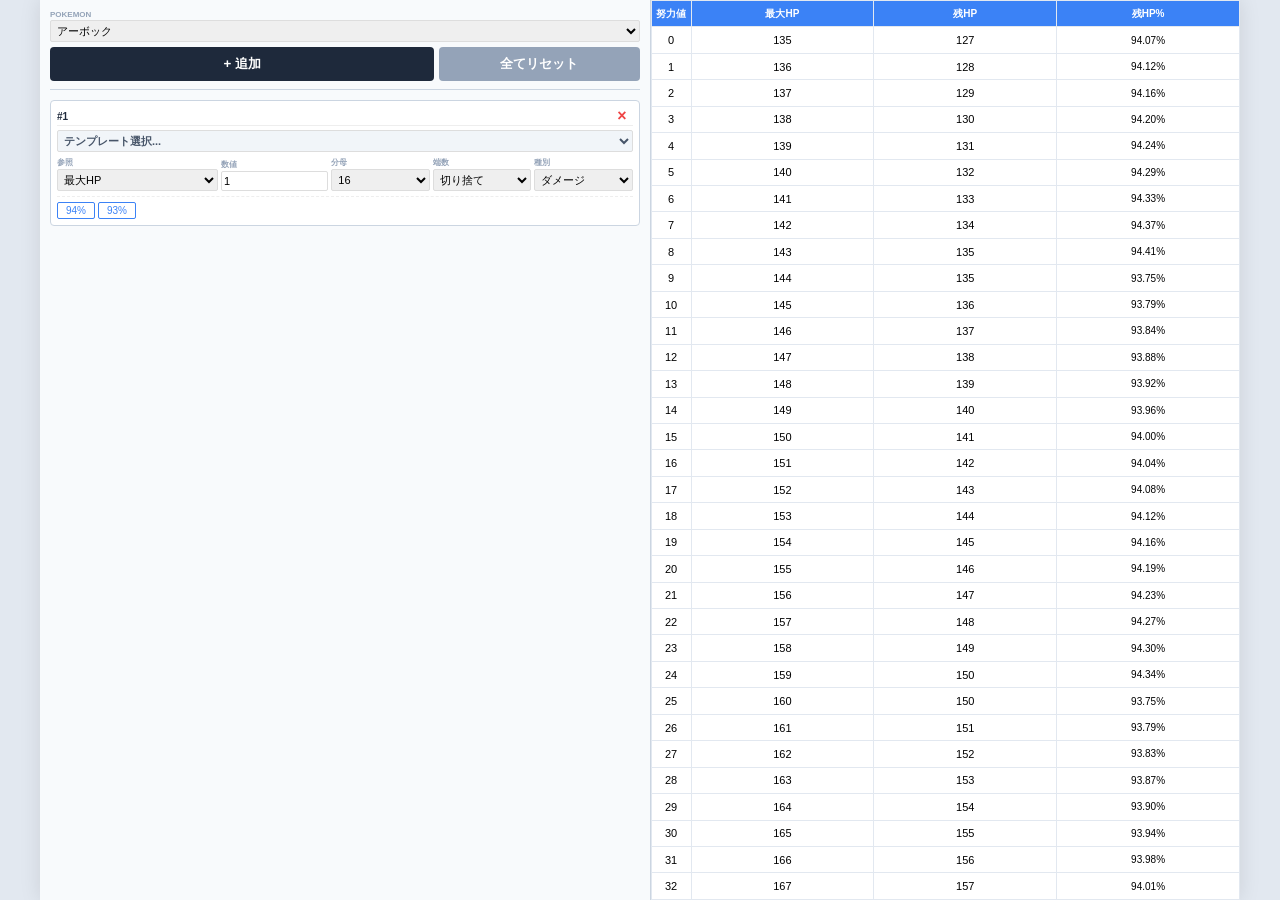
==== hp_calc/index.html @ 82031684 "hp calc 置いてみた" ====
<!DOCTYPE html>
<html lang="ja">
<head>
    <meta charset="UTF-8">
    <meta name="viewport" content="width=device-width, initial-scale=1.0">
    <title>与えた定数ダメージと残りHPの%からステータスを特定するツール</title>
    <style>
        :root { --primary: #3b82f6; --border: #cbd5e1; --danger: #ef4444; }
        html, body { margin: 0; padding: 0; height: auto; width: auto; font-family: sans-serif; font-size: 11px; background-color: #e2e8f0; }
        
        .wrapper {
            max-width: 1200px;
            margin: 0 auto;
            height: 100vh;
            background-color: #fff;
            display: flex;
            box-shadow: 0 0 20px rgba(0,0,0,0.1);
        }

        .input-panel { flex: 1; padding: 10px; border-right: 1px solid var(--border); display: flex; flex-direction: column; background-color: #f8fafc; overflow-y: auto; box-sizing: border-box; }
        .result-panel { flex: 1; height: 100%; background: #fff; position: relative; }

        .header-controls { position: sticky; top: 0; background: #f8fafc; z-index: 10; padding-bottom: 8px; border-bottom: 1px solid var(--border); margin-bottom: 10px; }
        
        .btn-group { display: flex; gap: 5px; margin-top: 5px; }
        .btn-add { flex: 2; background: #1e293b; color: white; border: none; padding: 8px; border-radius: 4px; cursor: pointer; font-weight: bold; }
        .btn-clear { flex: 1; background: #94a3b8; color: white; border: none; padding: 8px; border-radius: 4px; cursor: pointer; font-weight: bold; }
        
        .set-container { border: 1px solid var(--border); border-radius: 4px; padding: 6px; margin-bottom: 8px; background: #fff; }
        .set-header { display: flex; justify-content: space-between; align-items: center; margin-bottom: 4px; border-bottom: 1px solid #eee; }
        .set-header span { font-weight: bold; color: #1e293b; font-size: 10px; }
        
        .config-row { display: grid; grid-template-columns: 1.8fr 1.2fr 1.1fr 1.1fr 1.1fr; gap: 3px; align-items: flex-end; margin-bottom: 5px; }
        .form-group { display: flex; flex-direction: column; min-width: 0; }
        .form-label { font-size: 8px; font-weight: bold; color: #94a3b8; margin-bottom: 1px; white-space: nowrap; }
        
        .select-input, .text-input { padding: 3px 2px; border: 1px solid #ddd; border-radius: 2px; font-size: 11px; width: 100%; box-sizing: border-box; }
        .template-select { width: 100%; margin-bottom: 5px; background-color: #f1f5f9; font-weight: bold; color: #475569; }

        .percent-container { display: flex; flex-wrap: wrap; gap: 3px; margin-top: 5px; border-top: 1px dashed #eee; padding-top: 5px; }
        .pct-btn { border: 1px solid var(--primary); background: #fff; color: var(--primary); padding: 2px 5px; border-radius: 2px; cursor: pointer; font-size: 10px; min-width: 38px; }
        .pct-btn.active { background: var(--primary); color: #fff; }

        .calc-table { width: 100%; height: 100%; border-collapse: collapse; table-layout: fixed; }
        .calc-table th, .calc-table td { border: 1px solid #e2e8f0; padding: 0 2px; text-align: center; }
        .calc-table th { background-color: var(--primary); color: white; font-size: 10px; height: 25px; position: sticky; top: 0; z-index: 5; }
        .calc-table tr { height: calc((100vh - 28px) / 33); }
        .calc-table tr.invalid { background-color: #f1f5f9; color: #cbd5e1; }

        .btn-del { color: var(--danger); cursor: pointer; border: none; background: none; font-size: 16px; font-weight: bold; line-height: 1; }
    </style>
</head>
<body>

    <div class="wrapper">
        <div class="input-panel">
            <div class="header-controls">
                <div class="form-group">
                    <label class="form-label">POKEMON</label>
                    <select id="pokemonSelect" class="select-input" onchange="calcAll(); renderSets();"></select>
                </div>
                <div class="btn-group">
                    <button class="btn-add" onclick="addSet()">+ 追加</button>
                    <button class="btn-clear" onclick="clearAllSets()">全てリセット</button>
                </div>
            </div>
            <div id="setsList"></div>
        </div>

        <div class="result-panel">
            <table class="calc-table">
                <thead>
                    <tr>
                        <th style="width: 35px;">努力値</th>
                        <th>最大HP</th>
                        <th>残HP</th>
                        <th>残HP%</th>
                    </tr>
                </thead>
                <tbody id="resultBody"></tbody>
            </table>
        </div>
    </div>

    <script>
        const pokeData = [
{ name: "アーボック", hp: "60", sr: "8" },
{ name: "アーマーガア", hp: "98", sr: "8" },
{ name: "アシレーヌ", hp: "80", sr: "8" },
{ name: "アップリュー", hp: "70", sr: "8" },
{ name: "アブソル", hp: "65", sr: "8" },
{ name: "アマージョ", hp: "72", sr: "8" },
{ name: "アマルルガ", hp: "123", sr: "4" },
{ name: "アヤシシ", hp: "103", sr: "8" },
{ name: "アリアドス", hp: "70", sr: "4" },
{ name: "イダイトウ", hp: "120", sr: "8" },
{ name: "イッカネズミ", hp: "74", sr: "8" },
{ name: "イルカマン", hp: "100", sr: "8" },
{ name: "ウインディ", hp: "90", sr: "4" },
{ name: "ウインディ(ヒスイ)", hp: "95", sr: "4" },
{ name: "ウェーニバル", hp: "85", sr: "16" },
{ name: "ウツボット", hp: "80", sr: "8" },
{ name: "ウルガモス", hp: "85", sr: "2" },
{ name: "エアームド", hp: "65", sr: "8" },
{ name: "エーフィ", hp: "65", sr: "8" },
{ name: "エモンガ", hp: "55", sr: "4" },
{ name: "エルフーン", hp: "60", sr: "8" },
{ name: "エルレイド", hp: "68", sr: "16" },
{ name: "エレザード", hp: "62", sr: "8" },
{ name: "エンニュート", hp: "68", sr: "4" },
{ name: "エンブオー", hp: "110", sr: "8" },
{ name: "エンペルト", hp: "84", sr: "16" },
{ name: "オーダイル", hp: "85", sr: "8" },
{ name: "オオニューラ", hp: "80", sr: "16" },
{ name: "オーロット", hp: "85", sr: "8" },
{ name: "オニゴーリ", hp: "80", sr: "4" },
{ name: "オニシズクモ", hp: "68", sr: "4" },
{ name: "オンバーン", hp: "85", sr: "4" },
{ name: "カイリキー", hp: "90", sr: "16" },
{ name: "カイリュー", hp: "91", sr: "4" },
{ name: "カイロス", hp: "65", sr: "4" },
{ name: "ガオガエン", hp: "95", sr: "4" },
{ name: "ガチゴラス", hp: "82", sr: "8" },
{ name: "カバルドン", hp: "108", sr: "16" },
{ name: "カビゴン", hp: "160", sr: "8" },
{ name: "ガブリアス", hp: "108", sr: "16" },
{ name: "カミツオロチ", hp: "106", sr: "8" },
{ name: "カメックス", hp: "79", sr: "8" },
{ name: "ガルーラ", hp: "105", sr: "8" },
{ name: "ギャラドス", hp: "95", sr: "4" },
{ name: "キュウコン", hp: "73", sr: "4" },
{ name: "キュウコン(アローラ)", hp: "73", sr: "4" },
{ name: "キョジオーン", hp: "100", sr: "8" },
{ name: "キラフロル", hp: "83", sr: "8" },
{ name: "ギルガルド", hp: "60", sr: "16" },
{ name: "クエスパトラ", hp: "95", sr: "8" },
{ name: "グライオン", hp: "75", sr: "8" },
{ name: "グレイシア", hp: "65", sr: "4" },
{ name: "クレッフィ", hp: "57", sr: "16" },
{ name: "クレベース", hp: "95", sr: "4" },
{ name: "クレベース(ヒスイ)", hp: "95", sr: "4" },
{ name: "グレンアルマ", hp: "85", sr: "4" },
{ name: "ケケンカニ", hp: "97", sr: "8" },
{ name: "ゲッコウガ", hp: "72", sr: "8" },
{ name: "ゲンガー", hp: "60", sr: "8" },
{ name: "ケンタロス", hp: "75", sr: "8" },
{ name: "ケンタロス(パルデア炎)", hp: "75", sr: "8" },
{ name: "ケンタロス(パルデア水)", hp: "75", sr: "16" },
{ name: "ケンタロス(パルデア単)", hp: "75", sr: "16" },
{ name: "ゴウカザル", hp: "76", sr: "8" },
{ name: "コータス", hp: "70", sr: "4" },
{ name: "ゴルーグ", hp: "89", sr: "16" },
{ name: "ゴロンダ", hp: "95", sr: "16" },
{ name: "サーナイト", hp: "68", sr: "8" },
{ name: "サザンドラ", hp: "92", sr: "8" },
{ name: "サダイジャ", hp: "72", sr: "16" },
{ name: "サメハダー", hp: "70", sr: "8" },
{ name: "サンダース", hp: "65", sr: "8" },
{ name: "ジジーロン", hp: "78", sr: "8" },
{ name: "ジャラランガ", hp: "75", sr: "16" },
{ name: "ジャローダ", hp: "75", sr: "8" },
{ name: "シャワーズ", hp: "130", sr: "8" },
{ name: "シャンデラ", hp: "60", sr: "4" },
{ name: "ジュナイパー", hp: "78", sr: "8" },
{ name: "ジュナイパー(ヒスイ)", hp: "88", sr: "16" },
{ name: "ジュペッタ", hp: "64", sr: "8" },
{ name: "スコヴィラン", hp: "65", sr: "4" },
{ name: "スターミー", hp: "60", sr: "8" },
{ name: "スピアー", hp: "65", sr: "4" },
{ name: "ソウブレイズ", hp: "75", sr: "4" },
{ name: "ゾロアーク", hp: "60", sr: "8" },
{ name: "ゾロアーク(ヒスイ)", hp: "55", sr: "8" },
{ name: "ダイケンキ", hp: "95", sr: "8" },
{ name: "ダイケンキ(ヒスイ)", hp: "90", sr: "8" },
{ name: "ダストダス", hp: "80", sr: "8" },
{ name: "タブンネ", hp: "103", sr: "8" },
{ name: "タルップル", hp: "110", sr: "8" },
{ name: "チャーレム", hp: "60", sr: "16" },
{ name: "チリーン", hp: "75", sr: "8" },
{ name: "チルタリス", hp: "75", sr: "4" },
{ name: "ツンベアー", hp: "95", sr: "4" },
{ name: "デカヌチャン", hp: "85", sr: "16" },
{ name: "デスカーン", hp: "58", sr: "8" },
{ name: "デスバーン", hp: "58", sr: "16" },
{ name: "デデンネ", hp: "67", sr: "8" },
{ name: "デンリュウ", hp: "90", sr: "8" },
{ name: "ドクロッグ", hp: "83", sr: "16" },
{ name: "ドサイドン", hp: "115", sr: "16" },
{ name: "ドダイトス", hp: "95", sr: "16" },
{ name: "ドデカバシ", hp: "80", sr: "4" },
{ name: "ドドゲザン", hp: "100", sr: "16" },
{ name: "ドヒドイデ", hp: "50", sr: "8" },
{ name: "ドラパルト", hp: "88", sr: "8" },
{ name: "トリデプス", hp: "60", sr: "16" },
{ name: "トリミアン", hp: "75", sr: "8" },
{ name: "ドリュウズ", hp: "110", sr: "32" },
{ name: "ナゲツケサル", hp: "100", sr: "16" },
{ name: "ニャオニクス", hp: "74", sr: "8" },
{ name: "ニョロトノ", hp: "90", sr: "8" },
{ name: "ニンフィア", hp: "95", sr: "8" },
{ name: "ヌメルゴン", hp: "90", sr: "8" },
{ name: "ヌメルゴン(ヒスイ)", hp: "80", sr: "16" },
{ name: "バイバニラ", hp: "71", sr: "4" },
{ name: "バオッキー", hp: "75", sr: "4" },
{ name: "ハガネール", hp: "75", sr: "32" },
{ name: "バクーダ", hp: "70", sr: "8" },
{ name: "バクフーン", hp: "78", sr: "4" },
{ name: "バクフーン(ヒスイ)", hp: "73", sr: "4" },
{ name: "バサギリ", hp: "70", sr: "4" },
{ name: "ハッサム", hp: "70", sr: "8" },
{ name: "ハラバリー", hp: "109", sr: "8" },
{ name: "バリコオル", hp: "80", sr: "4" },
{ name: "バンギラス", hp: "100", sr: "8" },
{ name: "バンバドロ", hp: "100", sr: "16" },
{ name: "パンプジン(小)", hp: "55", sr: "8" },
{ name: "パンプジン(大)", hp: "75", sr: "8" },
{ name: "パンプジン(特大)", hp: "85", sr: "8" },
{ name: "パンプジン(普通)", hp: "65", sr: "8" },
{ name: "ピカチュウ", hp: "35", sr: "8" },
{ name: "ピクシー", hp: "95", sr: "8" },
{ name: "ピジョット", hp: "83", sr: "4" },
{ name: "ビビヨン", hp: "80", sr: "2" },
{ name: "ヒヤッキー", hp: "75", sr: "8" },
{ name: "ファイアロー", hp: "78", sr: "2" },
{ name: "ブースター", hp: "65", sr: "4" },
{ name: "フーディン", hp: "55", sr: "8" },
{ name: "フォレトス", hp: "75", sr: "8" },
{ name: "フシギバナ", hp: "80", sr: "8" },
{ name: "プテラ", hp: "80", sr: "4" },
{ name: "フラージェス", hp: "78", sr: "8" },
{ name: "フラエッテ(えいえん)", hp: "74", sr: "8" },
{ name: "ブラッキー", hp: "95", sr: "8" },
{ name: "ブリガロン", hp: "88", sr: "16" },
{ name: "ブリジュラス", hp: "90", sr: "16" },
{ name: "ブリムオン", hp: "57", sr: "8" },
{ name: "フレフワン", hp: "101", sr: "8" },
{ name: "ブロスター", hp: "71", sr: "8" },
{ name: "ヘラクロス", hp: "80", sr: "8" },
{ name: "ペリッパー", hp: "60", sr: "4" },
{ name: "ヘルガー", hp: "75", sr: "4" },
{ name: "ペロリーム", hp: "82", sr: "8" },
{ name: "ボスゴドラ", hp: "70", sr: "16" },
{ name: "ポットデス", hp: "60", sr: "8" },
{ name: "ホルード", hp: "85", sr: "16" },
{ name: "ポワルン", hp: "70", sr: "8" },
{ name: "マスカーニャ", hp: "76", sr: "8" },
{ name: "マッギョ", hp: "109", sr: "16" },
{ name: "マッギョ(ガラル)", hp: "109", sr: "32" },
{ name: "マニューラ", hp: "70", sr: "4" },
{ name: "マフォクシー", hp: "75", sr: "4" },
{ name: "マホイップ", hp: "65", sr: "8" },
{ name: "マリルリ", hp: "100", sr: "8" },
{ name: "マンムー", hp: "110", sr: "8" },
{ name: "ミカルゲ", hp: "50", sr: "8" },
{ name: "ミミズズ", hp: "70", sr: "16" },
{ name: "ミミッキュ", hp: "55", sr: "8" },
{ name: "ミミロップ", hp: "65", sr: "8" },
{ name: "ミルホッグ", hp: "60", sr: "8" },
{ name: "ミロカロス", hp: "95", sr: "8" },
{ name: "メガカイロス", hp: "65", sr: "2" },
{ name: "メガニウム", hp: "80", sr: "8" },
{ name: "メタモン", hp: "48", sr: "8" },
{ name: "モルペコ", hp: "58", sr: "8" },
{ name: "ヤドキング", hp: "95", sr: "8" },
{ name: "ヤドキング(ガラル)", hp: "95", sr: "8" },
{ name: "ヤドラン", hp: "95", sr: "8" },
{ name: "ヤドラン(ガラル)", hp: "95", sr: "8" },
{ name: "ヤナッキー", hp: "75", sr: "8" },
{ name: "ヤバソチャ", hp: "71", sr: "8" },
{ name: "ヤミラミ", hp: "50", sr: "8" },
{ name: "ヤレユータン", hp: "90", sr: "8" },
{ name: "ユキノオー", hp: "90", sr: "4" },
{ name: "ユキメノコ", hp: "70", sr: "4" },
{ name: "ライチュウ", hp: "60", sr: "8" },
{ name: "ライチュウ(アローラ)", hp: "60", sr: "8" },
{ name: "ライボルト", hp: "70", sr: "8" },
{ name: "ラウドボーン", hp: "104", sr: "4" },
{ name: "ラムパルド", hp: "97", sr: "8" },
{ name: "ランクルス", hp: "110", sr: "8" },
{ name: "リーフィア", hp: "65", sr: "8" },
{ name: "リキキリン", hp: "120", sr: "8" },
{ name: "リザードン", hp: "78", sr: "2" },
{ name: "ルカリオ", hp: "70", sr: "32" },
{ name: "ルガルガン(たそがれ)", hp: "75", sr: "8" },
{ name: "ルガルガン(まひる)", hp: "75", sr: "8" },
{ name: "ルガルガン(まよなか)", hp: "85", sr: "8" },
{ name: "ルチャブル", hp: "78", sr: "8" },
{ name: "レパルダス", hp: "64", sr: "8" },
{ name: "レントラー", hp: "80", sr: "8" },
{ name: "ローブシン", hp: "105", sr: "16" },
{ name: "ロズレイド", hp: "60", sr: "8" },
{ name: "ロトム", hp: "50", sr: "8" },
{ name: "ロトム(ウォッシュ)", hp: "50", sr: "8" },
{ name: "ロトム(カット)", hp: "50", sr: "8" },
{ name: "ロトム(スピン)", hp: "50", sr: "4" },
{ name: "ロトム(ヒート)", hp: "50", sr: "4" },
{ name: "ロトム(フロスト)", hp: "50", sr: "4" },
{ name: "ワルビアル", hp: "95", sr: "16" },
        ];

        const templates = {
            0: "テンプレート選択...",
1: { name: "アイスボディ", ref: 'max', n1: 1, n2: 16, round: 'floor', mode: 'heal' },
2: { name: "アクアリング", ref: 'max', n1: 1, n2: 16, round: 'floor', mode: 'heal' },
3: { name: "あさのひざし(あめ、ゆき、すなあらし)", ref: 'max', n1: 1, n2: 4, round: 'poke', mode: 'heal' },
4: { name: "あさのひざし(にほんばれ)", ref: 'max', n1: 2732, n2: 4096, round: 'poke', mode: 'heal' },
5: { name: "あさのひざし(通常)", ref: 'max', n1: 1, n2: 2, round: 'poke', mode: 'heal' },
6: { name: "あめうけざら", ref: 'max', n1: 1, n2: 16, round: 'floor', mode: 'heal' },
7: { name: "いかりのまえば", ref: 'current', n1: 1, n2: 2, round: 'floor', mode: 'damage' },
8: { name: "いたみわけ", ref: 'itami', n1: 1 },
9: { name: "いのちのしずく", ref: 'max', n1: 1, n2: 4, round: 'round', mode: 'heal' },
10: { name: "いのちのたま", ref: 'max', n1: 1, n2: 10, round: 'round', mode: 'damage' },
11: { name: "いやしのはどう", ref: 'max', n1: 1, n2: 2, round: 'ceil', mode: 'heal' },
12: { name: "いやしのはどう(メガランチャー)", ref: 'max', n1: 3, n2: 4, round: 'poke', mode: 'heal' },
13: { name: "ウェーブタックル", ref: 'damage', n1: 33, n2: 100, round: 'round', mode: 'damage' },
14: { name: "ウッドハンマー", ref: 'damage', n1: 33, n2: 100, round: 'round', mode: 'damage' },
15: { name: "オボンのみ", ref: 'max', n1: 1, n2: 4, round: 'floor', mode: 'heal' },
16: { name: "おもてなし", ref: 'max', n1: 1, n2: 4, round: 'floor', mode: 'heal' },
17: { name: "オレンのみ", ref: 'fixed', n1: 10, mode: 'heal' },
18: { name: "かいがらのすず", ref: 'damage', n1: 1, n2: 8, round: 'floor', mode: 'heal' },
19: { name: "かふんだんご", ref: 'max', n1: 1, n2: 2, round: 'floor', mode: 'heal' },
20: { name: "がむしゃら", ref: 'gamushara', n1: 1 },
21: { name: "かんそうはだ(あめ)", ref: 'max', n1: 1, n2: 8, round: 'floor', mode: 'heal' },
22: { name: "かんそうはだ(にほんばれ)", ref: 'max', n1: 1, n2: 8, round: 'floor', mode: 'damage' },
23: { name: "かんそうはだ(みず技)", ref: 'max', n1: 1, n2: 4, round: 'floor', mode: 'heal' },
24: { name: "グラスフィールド", ref: 'max', n1: 1, n2: 16, round: 'floor', mode: 'heal' },
25: { name: "こうごうせい(あめ、ゆき、すなあらし)", ref: 'max', n1: 1, n2: 4, round: 'poke', mode: 'heal' },
26: { name: "こうごうせい(にほんばれ)", ref: 'max', n1: 2732, n2: 4096, round: 'poke', mode: 'heal' },
27: { name: "こうごうせい(通常)", ref: 'max', n1: 1, n2: 2, round: 'poke', mode: 'heal' },
28: { name: "さいせいりょく", ref: 'max', n1: 1, n2: 3, round: 'floor', mode: 'heal' },
29: { name: "さめはだ", ref: 'max', n1: 1, n2: 8, round: 'floor', mode: 'damage' },
30: { name: "サンパワー", ref: 'max', n1: 1, n2: 8, round: 'floor', mode: 'damage' },
31: { name: "じこさいせい", ref: 'max', n1: 1, n2: 2, round: 'ceil', mode: 'heal' },
32: { name: "しっぽきり", ref: 'max', n1: 1, n2: 2, round: 'ceil', mode: 'damage' },
33: { name: "すてみタックル", ref: 'damage', n1: 33, n2: 100, round: 'round', mode: 'damage' },
34: { name: "ステルスロック", ref: 'max', n1: 1, n2: 'sr', round: 'floor', mode: 'damage' },
35: { name: "すなあらし", ref: 'max', n1: 1, n2: 16, round: 'floor', mode: 'damage' },
36: { name: "たべのこし", ref: 'max', n1: 1, n2: 16, round: 'floor', mode: 'heal' },
37: { name: "ちきゅうなげ", ref: 'fixed', n1: 50, mode: 'damage' },
38: { name: "ちくでん", ref: 'max', n1: 1, n2: 4, round: 'floor', mode: 'heal' },
39: { name: "ちょすい", ref: 'max', n1: 1, n2: 4, round: 'floor', mode: 'heal' },
40: { name: "つきのひかり(あめ、ゆき、すなあらし)", ref: 'max', n1: 1, n2: 4, round: 'poke', mode: 'heal' },
41: { name: "つきのひかり(にほんばれ)", ref: 'max', n1: 2732, n2: 4096, round: 'poke', mode: 'heal' },
42: { name: "つきのひかり(通常)", ref: 'max', n1: 1, n2: 2, round: 'poke', mode: 'heal' },
43: { name: "てっていこうせん", ref: 'max', n1: 1, n2: 2, round: 'ceil', mode: 'damage' },
44: { name: "どく", ref: 'max', n1: 1, n2: 8, round: 'floor', mode: 'damage' },
45: { name: "どしょく", ref: 'max', n1: 1, n2: 4, round: 'floor', mode: 'heal' },
46: { name: "とびひざげり", ref: 'max', n1: 1, n2: 2, round: 'floor', mode: 'damage' },
47: { name: "ナイトヘッド", ref: 'fixed', n1: 50, mode: 'damage' },
48: { name: "なまける", ref: 'max', n1: 1, n2: 2, round: 'ceil', mode: 'heal' },
49: { name: "ねがいごと", ref: 'max', n1: 1, n2: 2, round: 'floor', mode: 'heal' },
50: { name: "ねをはる", ref: 'max', n1: 1, n2: 16, round: 'floor', mode: 'heal' },
51: { name: "のみこむ1", ref: 'max', n1: 1, n2: 4, round: 'poke', mode: 'heal' },
52: { name: "のみこむ2", ref: 'max', n1: 1, n2: 2, round: 'ceil', mode: 'heal' },
53: { name: "のろい(使用)", ref: 'max', n1: 1, n2: 2, round: 'floor', mode: 'damage' },
54: { name: "のろい(状態)", ref: 'max', n1: 1, n2: 4, round: 'floor', mode: 'damage' },
55: { name: "はねやすめ", ref: 'max', n1: 1, n2: 2, round: 'ceil', mode: 'heal' },
56: { name: "はめつのひかり", ref: 'damage', n1: 1, n2: 2, round: 'round', mode: 'damage' },
57: { name: "はらだいこ", ref: 'max', n1: 1, n2: 2, round: 'floor', mode: 'damage' },
58: { name: "フレアドライブ", ref: 'damage', n1: 33, n2: 100, round: 'round', mode: 'damage' },
59: { name: "ブレイブバード", ref: 'damage', n1: 33, n2: 100, round: 'round', mode: 'damage' },
60: { name: "プレゼント(回復)", ref: 'max', n1: 1, n2: 4, round: 'floor', mode: 'heal' },
61: { name: "ボルテッカー", ref: 'damage', n1: 33, n2: 100, round: 'round', mode: 'damage' },
62: { name: "まきびし1", ref: 'max', n1: 1, n2: 8, round: 'floor', mode: 'damage' },
63: { name: "まきびし2", ref: 'max', n1: 1, n2: 6, round: 'floor', mode: 'damage' },
64: { name: "まきびし3", ref: 'max', n1: 1, n2: 4, round: 'floor', mode: 'damage' },
65: { name: "みがわり", ref: 'max', n1: 1, n2: 4, round: 'floor', mode: 'damage' },
66: { name: "もうどく", ref: 'max', n1: 1, n2: 16, round: 'floor', mode: 'damage' },
67: { name: "もろはのずつき", ref: 'damage', n1: 1, n2: 2, round: 'round', mode: 'damage' },
68: { name: "やけど(たいねつ)", ref: 'max', n1: 1, n2: 32, round: 'floor', mode: 'damage' },
69: { name: "やけど(通常)", ref: 'max', n1: 1, n2: 16, round: 'floor', mode: 'damage' },
70: { name: "やどりぎのタネ(ダメージ)", ref: 'max', n1: 1, n2: 8, round: 'floor', mode: 'damage' },
71: { name: "ゆうばく", ref: 'max', n1: 1, n2: 4, round: 'floor', mode: 'damage' },
72: { name: "ワイルドボルト", ref: 'damage', n1: 1, n2: 4, round: 'round', mode: 'damage' },
73: { name: "わるあがき", ref: 'max', n1: 1, n2: 4, round: 'round', mode: 'damage' },
        };

        const divOptions = [2, 3, 4, 6, 8, 10, 16, 32, 100, 4096];

        let sets = [];

function addSet() {
    sets.push({ 
        id: Date.now(), 
        template: 0, // 追加
        ref: 'max', 
        n1: 1, 
        n2: 16, 
        round: 'floor', 
        mode: 'damage', 
        selectedPct: null 
    });
    calcAll(); renderSets();
}

        function clearAllSets() {
            if (sets.length === 0) return;
            if (confirm("全てのセットを削除しますか？")) {
                sets = [];
                calcAll(); renderSets();
            }
        }

        function removeSet(id) {
            sets = sets.filter(s => s.id !== id);
            calcAll(); renderSets();
        }

function applyTemplate(setId, tempKey) {
    if (tempKey === 0) return;
    const set = sets.find(s => s.id === setId);
    const t = templates[tempKey];
    const poke = pokeData[document.getElementById('pokemonSelect').value];

    // 現在選択されているテンプレート名を保持
    set.template = tempKey;

    set.ref = t.ref;
    set.n1 = t.n1;
    set.n2 = (t.n2 === 'sr') ? (poke ? poke.sr : 8) : t.n2;
    set.round = t.round;
    set.mode = t.mode;

    calcAll(); renderSets();
}

        function updateSet(id, key, val) {
            const set = sets.find(s => s.id === id);
            set[key] = val;
            calcAll(); renderSets();
        }

        function doRound(val, type) {
            if (type === 'floor') return Math.floor(val);
            if (type === 'ceil') return Math.ceil(val);
            if (type === 'round') return Math.round(val);
            if (type === 'poke') return (val % 1 > 0.5) ? Math.ceil(val) : Math.floor(val);
            return Math.floor(val);
        }

        function getDisplayPct(current, max) {
            if (current <= 0) return 0;
            let p = Math.floor((current / max) * 100);
            return (p < 1 && current > 0) ? 1 : p;
        }

        let lastPcts = [];

        function calcAll() {
            const pokeIdx = document.getElementById('pokemonSelect').value;
            const poke = pokeData[pokeIdx];
            const baseHp = poke ? parseInt(poke.hp) : 0;
            const tbody = document.getElementById('resultBody');
            tbody.innerHTML = '';
            lastPcts = sets.map(() => new Set());

            for (let i = 0; i <= 32; i++) {
                const maxHp = baseHp ? baseHp + 75 + i : 0;
                let curHp = maxHp;
                let isValid = true;

                sets.forEach((set, idx) => {
                    let diff = 0;
                    const n1 = parseFloat(set.n1) || 0;
                    const n2 = parseFloat(set.n2) || 1;

                    if (set.ref === 'max') diff = doRound(maxHp * n1 / n2, set.round);
                    else if (set.ref === 'current') diff = doRound(curHp * n1 / n2, set.round);
                    else if (set.ref === 'damage') diff = doRound((1/n1) * maxHp / n2, set.round);
                    else if (set.ref === 'itami') curHp = Math.floor((curHp + n1) / 2);
                    else if (set.ref === 'gamushara') curHp = n1;
                    else if (set.ref === 'fixed') diff = n1;

                    if (set.ref !== 'itami' && set.ref !== 'gamushara') {
                        curHp = (set.mode === 'damage') ? curHp - diff : curHp + diff;
                    }
                    curHp = Math.max(0, Math.min(maxHp, curHp));
                    
                    const dPct = getDisplayPct(curHp, maxHp);
                    lastPcts[idx].add(dPct);
                    if (set.selectedPct !== null && dPct !== parseInt(set.selectedPct)) isValid = false;
                });

                const row = document.createElement('tr');
                if (!isValid) row.className = 'invalid';
                const fPct = maxHp > 0 ? ((curHp / maxHp) * 100).toFixed(2) : "0.00";
                row.innerHTML = `<td>${i}</td><td>${maxHp}</td><td>${curHp}</td><td style="font-size:10px">${fPct}%</td>`;
                tbody.appendChild(row);
            }
        }

        function renderSets() {
            const list = document.getElementById('setsList');
            list.innerHTML = '';
            sets.forEach((set, idx) => {
                const div = document.createElement('div');
                div.className = 'set-container';
                const noRoundAndDiv = (set.ref === 'itami' || set.ref === 'fixed' || set.ref === 'gamushara');
                const noMode = (set.ref === 'itami' || set.ref === 'gamushara');

                div.innerHTML = `
<div class="set-header"><span>#${idx + 1}</span><button class="btn-del" onclick="removeSet(${set.id})">×</button></div>
    <select class="select-input template-select" onchange="applyTemplate(${set.id}, this.value)">
        ${Object.keys(templates).map(k => `
            <option value="${k}" ${set.template === k ? 'selected' : ''}>
                ${templates[k].name || templates[k]}
            </option>
        `).join('')}
    </select>
                    <div class="config-row">
                        <div class="form-group"><label class="form-label">参照</label>
                            <select class="select-input" onchange="updateSet(${set.id},'ref',this.value)">
                                <option value="max" ${set.ref=='max'?'selected':''}>最大HP</option>
                                <option value="current" ${set.ref=='current'?'selected':''}>現在HP</option>
                                <option value="damage" ${set.ref=='damage'?'selected':''}>与ダメージ</option>
                                <option value="itami" ${set.ref=='itami'?'selected':''}>いたみわけ</option>
                                <option value="gamushara" ${set.ref=='gamushara'?'selected':''}>がむしゃら</option>
                                <option value="fixed" ${set.ref=='fixed'?'selected':''}>固定値</option>
                            </select>
                        </div>
                        <div class="form-group"><label class="form-label">${(set.ref==='itami'||set.ref==='gamushara')?'自分HP':(set.ref==='damage'?'1/x':'数値')}</label>
                            <input type="number" class="text-input" value="${set.n1}" oninput="updateSet(${set.id},'n1',this.value)">
                        </div>
                        <div class="form-group"><label class="form-label">分母</label>
                            <select class="select-input" ${noRoundAndDiv?'disabled':''} onchange="updateSet(${set.id},'n2',this.value)">
                                ${divOptions.map(v => `<option value="${v}" ${set.n2==v?'selected':''}>${v}</option>`).join('')}
                                ${!divOptions.includes(Number(set.n2)) && !isNaN(set.n2) ? `<option value="${set.n2}" selected>${set.n2}</option>` : ''}
                            </select>
                        </div>
                        <div class="form-group"><label class="form-label">端数</label>
                            <select class="select-input" ${noRoundAndDiv?'disabled':''} onchange="updateSet(${set.id},'round',this.value)">
                                <option value="floor" ${set.round=='floor'?'selected':''}>切り捨て</option>
                                <option value="ceil" ${set.round=='ceil'?'selected':''}>切り上げ</option>
                                <option value="round" ${set.round=='round'?'selected':''}>四捨五入</option>
                                <option value="poke" ${set.round=='poke'?'selected':''}>五捨五超入</option>
                            </select>
                        </div>
                        <div class="form-group"><label class="form-label">種別</label>
                            <select class="select-input" ${noMode?'disabled':''} onchange="updateSet(${set.id},'mode',this.value)">
                                <option value="damage" ${set.mode=='damage'?'selected':''}>ダメージ</option>
                                <option value="heal" ${set.mode=='heal'?'selected':''}>回復</option>
                            </select>
                        </div>
                    </div>
                    <div class="percent-container" id="btns-${set.id}"></div>
                `;
                list.appendChild(div);
                const btnArea = document.getElementById(`btns-${set.id}`);
                const possible = lastPcts[idx];
                if (possible) {
                    Array.from(possible).sort((a,b)=>b-a).forEach(p => {
                        const btn = document.createElement('button');
                        btn.className = `pct-btn ${set.selectedPct == p ? 'active' : ''}`;
                        btn.textContent = p + "%";
                        btn.onclick = () => { set.selectedPct = (set.selectedPct == p ? null : p); calcAll(); renderSets(); };
                        btnArea.appendChild(btn);
                    });
                }
            });
        }

        const sel = document.getElementById('pokemonSelect');
        pokeData.forEach((p, i) => { sel.add(new Option(p.name, i)); });
        addSet();
    </script>
</body>
</html>
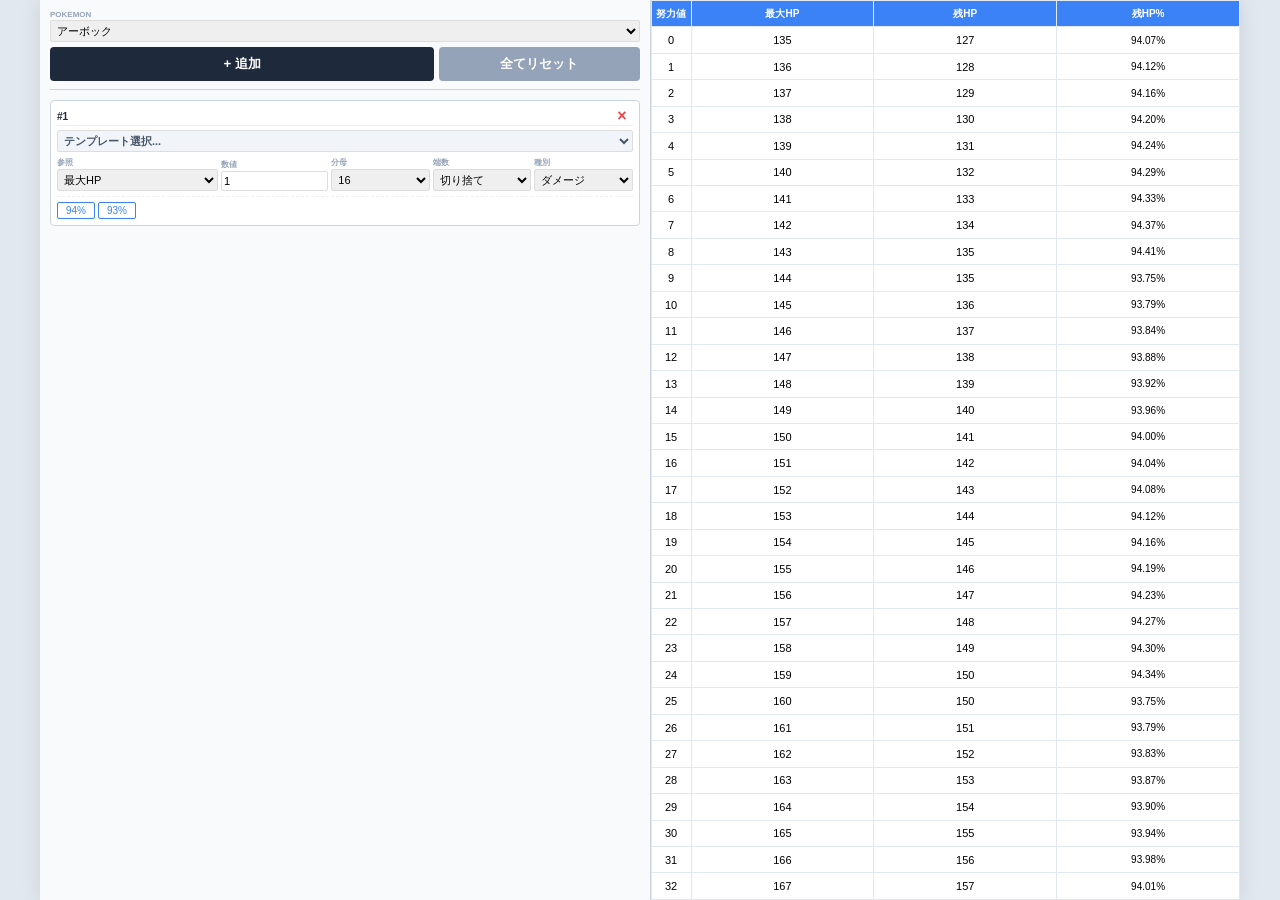
==== commit 4960bc2e: "いろいろ" ====
--- a/hp_calc/index.html
+++ b/hp_calc/index.html
@@ -4,54 +4,10 @@
     <meta charset="UTF-8">
     <meta name="viewport" content="width=device-width, initial-scale=1.0">
     <title>与えた定数ダメージと残りHPの%からステータスを特定するツール</title>
-    <style>
-        :root { --primary: #3b82f6; --border: #cbd5e1; --danger: #ef4444; }
-        html, body { margin: 0; padding: 0; height: auto; width: auto; font-family: sans-serif; font-size: 11px; background-color: #e2e8f0; }
-        
-        .wrapper {
-            max-width: 1200px;
-            margin: 0 auto;
-            height: 100vh;
-            background-color: #fff;
-            display: flex;
-            box-shadow: 0 0 20px rgba(0,0,0,0.1);
-        }
-
-        .input-panel { flex: 1; padding: 10px; border-right: 1px solid var(--border); display: flex; flex-direction: column; background-color: #f8fafc; overflow-y: auto; box-sizing: border-box; }
-        .result-panel { flex: 1; height: 100%; background: #fff; position: relative; }
-
-        .header-controls { position: sticky; top: 0; background: #f8fafc; z-index: 10; padding-bottom: 8px; border-bottom: 1px solid var(--border); margin-bottom: 10px; }
-        
-        .btn-group { display: flex; gap: 5px; margin-top: 5px; }
-        .btn-add { flex: 2; background: #1e293b; color: white; border: none; padding: 8px; border-radius: 4px; cursor: pointer; font-weight: bold; }
-        .btn-clear { flex: 1; background: #94a3b8; color: white; border: none; padding: 8px; border-radius: 4px; cursor: pointer; font-weight: bold; }
-        
-        .set-container { border: 1px solid var(--border); border-radius: 4px; padding: 6px; margin-bottom: 8px; background: #fff; }
-        .set-header { display: flex; justify-content: space-between; align-items: center; margin-bottom: 4px; border-bottom: 1px solid #eee; }
-        .set-header span { font-weight: bold; color: #1e293b; font-size: 10px; }
-        
-        .config-row { display: grid; grid-template-columns: 1.8fr 1.2fr 1.1fr 1.1fr 1.1fr; gap: 3px; align-items: flex-end; margin-bottom: 5px; }
-        .form-group { display: flex; flex-direction: column; min-width: 0; }
-        .form-label { font-size: 8px; font-weight: bold; color: #94a3b8; margin-bottom: 1px; white-space: nowrap; }
-        
-        .select-input, .text-input { padding: 3px 2px; border: 1px solid #ddd; border-radius: 2px; font-size: 11px; width: 100%; box-sizing: border-box; }
-        .template-select { width: 100%; margin-bottom: 5px; background-color: #f1f5f9; font-weight: bold; color: #475569; }
-
-        .percent-container { display: flex; flex-wrap: wrap; gap: 3px; margin-top: 5px; border-top: 1px dashed #eee; padding-top: 5px; }
-        .pct-btn { border: 1px solid var(--primary); background: #fff; color: var(--primary); padding: 2px 5px; border-radius: 2px; cursor: pointer; font-size: 10px; min-width: 38px; }
-        .pct-btn.active { background: var(--primary); color: #fff; }
-
-        .calc-table { width: 100%; height: 100%; border-collapse: collapse; table-layout: fixed; }
-        .calc-table th, .calc-table td { border: 1px solid #e2e8f0; padding: 0 2px; text-align: center; }
-        .calc-table th { background-color: var(--primary); color: white; font-size: 10px; height: 25px; position: sticky; top: 0; z-index: 5; }
-        .calc-table tr { height: calc((100vh - 28px) / 33); }
-        .calc-table tr.invalid { background-color: #f1f5f9; color: #cbd5e1; }
-
-        .btn-del { color: var(--danger); cursor: pointer; border: none; background: none; font-size: 16px; font-weight: bold; line-height: 1; }
-    </style>
+    <link rel="stylesheet" href="style.css">
+    <script src="script.js" defer></script>
 </head>
 <body>
-
     <div class="wrapper">
         <div class="input-panel">
             <div class="header-controls">
@@ -81,487 +37,5 @@
             </table>
         </div>
     </div>
-
-    <script>
-        const pokeData = [
-{ name: "アーボック", hp: "60", sr: "8" },
-{ name: "アーマーガア", hp: "98", sr: "8" },
-{ name: "アシレーヌ", hp: "80", sr: "8" },
-{ name: "アップリュー", hp: "70", sr: "8" },
-{ name: "アブソル", hp: "65", sr: "8" },
-{ name: "アマージョ", hp: "72", sr: "8" },
-{ name: "アマルルガ", hp: "123", sr: "4" },
-{ name: "アヤシシ", hp: "103", sr: "8" },
-{ name: "アリアドス", hp: "70", sr: "4" },
-{ name: "イダイトウ", hp: "120", sr: "8" },
-{ name: "イッカネズミ", hp: "74", sr: "8" },
-{ name: "イルカマン", hp: "100", sr: "8" },
-{ name: "ウインディ", hp: "90", sr: "4" },
-{ name: "ウインディ(ヒスイ)", hp: "95", sr: "4" },
-{ name: "ウェーニバル", hp: "85", sr: "16" },
-{ name: "ウツボット", hp: "80", sr: "8" },
-{ name: "ウルガモス", hp: "85", sr: "2" },
-{ name: "エアームド", hp: "65", sr: "8" },
-{ name: "エーフィ", hp: "65", sr: "8" },
-{ name: "エモンガ", hp: "55", sr: "4" },
-{ name: "エルフーン", hp: "60", sr: "8" },
-{ name: "エルレイド", hp: "68", sr: "16" },
-{ name: "エレザード", hp: "62", sr: "8" },
-{ name: "エンニュート", hp: "68", sr: "4" },
-{ name: "エンブオー", hp: "110", sr: "8" },
-{ name: "エンペルト", hp: "84", sr: "16" },
-{ name: "オーダイル", hp: "85", sr: "8" },
-{ name: "オオニューラ", hp: "80", sr: "16" },
-{ name: "オーロット", hp: "85", sr: "8" },
-{ name: "オニゴーリ", hp: "80", sr: "4" },
-{ name: "オニシズクモ", hp: "68", sr: "4" },
-{ name: "オンバーン", hp: "85", sr: "4" },
-{ name: "カイリキー", hp: "90", sr: "16" },
-{ name: "カイリュー", hp: "91", sr: "4" },
-{ name: "カイロス", hp: "65", sr: "4" },
-{ name: "ガオガエン", hp: "95", sr: "4" },
-{ name: "ガチゴラス", hp: "82", sr: "8" },
-{ name: "カバルドン", hp: "108", sr: "16" },
-{ name: "カビゴン", hp: "160", sr: "8" },
-{ name: "ガブリアス", hp: "108", sr: "16" },
-{ name: "カミツオロチ", hp: "106", sr: "8" },
-{ name: "カメックス", hp: "79", sr: "8" },
-{ name: "ガルーラ", hp: "105", sr: "8" },
-{ name: "ギャラドス", hp: "95", sr: "4" },
-{ name: "キュウコン", hp: "73", sr: "4" },
-{ name: "キュウコン(アローラ)", hp: "73", sr: "4" },
-{ name: "キョジオーン", hp: "100", sr: "8" },
-{ name: "キラフロル", hp: "83", sr: "8" },
-{ name: "ギルガルド", hp: "60", sr: "16" },
-{ name: "クエスパトラ", hp: "95", sr: "8" },
-{ name: "グライオン", hp: "75", sr: "8" },
-{ name: "グレイシア", hp: "65", sr: "4" },
-{ name: "クレッフィ", hp: "57", sr: "16" },
-{ name: "クレベース", hp: "95", sr: "4" },
-{ name: "クレベース(ヒスイ)", hp: "95", sr: "4" },
-{ name: "グレンアルマ", hp: "85", sr: "4" },
-{ name: "ケケンカニ", hp: "97", sr: "8" },
-{ name: "ゲッコウガ", hp: "72", sr: "8" },
-{ name: "ゲンガー", hp: "60", sr: "8" },
-{ name: "ケンタロス", hp: "75", sr: "8" },
-{ name: "ケンタロス(パルデア炎)", hp: "75", sr: "8" },
-{ name: "ケンタロス(パルデア水)", hp: "75", sr: "16" },
-{ name: "ケンタロス(パルデア単)", hp: "75", sr: "16" },
-{ name: "ゴウカザル", hp: "76", sr: "8" },
-{ name: "コータス", hp: "70", sr: "4" },
-{ name: "ゴルーグ", hp: "89", sr: "16" },
-{ name: "ゴロンダ", hp: "95", sr: "16" },
-{ name: "サーナイト", hp: "68", sr: "8" },
-{ name: "サザンドラ", hp: "92", sr: "8" },
-{ name: "サダイジャ", hp: "72", sr: "16" },
-{ name: "サメハダー", hp: "70", sr: "8" },
-{ name: "サンダース", hp: "65", sr: "8" },
-{ name: "ジジーロン", hp: "78", sr: "8" },
-{ name: "ジャラランガ", hp: "75", sr: "16" },
-{ name: "ジャローダ", hp: "75", sr: "8" },
-{ name: "シャワーズ", hp: "130", sr: "8" },
-{ name: "シャンデラ", hp: "60", sr: "4" },
-{ name: "ジュナイパー", hp: "78", sr: "8" },
-{ name: "ジュナイパー(ヒスイ)", hp: "88", sr: "16" },
-{ name: "ジュペッタ", hp: "64", sr: "8" },
-{ name: "スコヴィラン", hp: "65", sr: "4" },
-{ name: "スターミー", hp: "60", sr: "8" },
-{ name: "スピアー", hp: "65", sr: "4" },
-{ name: "ソウブレイズ", hp: "75", sr: "4" },
-{ name: "ゾロアーク", hp: "60", sr: "8" },
-{ name: "ゾロアーク(ヒスイ)", hp: "55", sr: "8" },
-{ name: "ダイケンキ", hp: "95", sr: "8" },
-{ name: "ダイケンキ(ヒスイ)", hp: "90", sr: "8" },
-{ name: "ダストダス", hp: "80", sr: "8" },
-{ name: "タブンネ", hp: "103", sr: "8" },
-{ name: "タルップル", hp: "110", sr: "8" },
-{ name: "チャーレム", hp: "60", sr: "16" },
-{ name: "チリーン", hp: "75", sr: "8" },
-{ name: "チルタリス", hp: "75", sr: "4" },
-{ name: "ツンベアー", hp: "95", sr: "4" },
-{ name: "デカヌチャン", hp: "85", sr: "16" },
-{ name: "デスカーン", hp: "58", sr: "8" },
-{ name: "デスバーン", hp: "58", sr: "16" },
-{ name: "デデンネ", hp: "67", sr: "8" },
-{ name: "デンリュウ", hp: "90", sr: "8" },
-{ name: "ドクロッグ", hp: "83", sr: "16" },
-{ name: "ドサイドン", hp: "115", sr: "16" },
-{ name: "ドダイトス", hp: "95", sr: "16" },
-{ name: "ドデカバシ", hp: "80", sr: "4" },
-{ name: "ドドゲザン", hp: "100", sr: "16" },
-{ name: "ドヒドイデ", hp: "50", sr: "8" },
-{ name: "ドラパルト", hp: "88", sr: "8" },
-{ name: "トリデプス", hp: "60", sr: "16" },
-{ name: "トリミアン", hp: "75", sr: "8" },
-{ name: "ドリュウズ", hp: "110", sr: "32" },
-{ name: "ナゲツケサル", hp: "100", sr: "16" },
-{ name: "ニャオニクス", hp: "74", sr: "8" },
-{ name: "ニョロトノ", hp: "90", sr: "8" },
-{ name: "ニンフィア", hp: "95", sr: "8" },
-{ name: "ヌメルゴン", hp: "90", sr: "8" },
-{ name: "ヌメルゴン(ヒスイ)", hp: "80", sr: "16" },
-{ name: "バイバニラ", hp: "71", sr: "4" },
-{ name: "バオッキー", hp: "75", sr: "4" },
-{ name: "ハガネール", hp: "75", sr: "32" },
-{ name: "バクーダ", hp: "70", sr: "8" },
-{ name: "バクフーン", hp: "78", sr: "4" },
-{ name: "バクフーン(ヒスイ)", hp: "73", sr: "4" },
-{ name: "バサギリ", hp: "70", sr: "4" },
-{ name: "ハッサム", hp: "70", sr: "8" },
-{ name: "ハラバリー", hp: "109", sr: "8" },
-{ name: "バリコオル", hp: "80", sr: "4" },
-{ name: "バンギラス", hp: "100", sr: "8" },
-{ name: "バンバドロ", hp: "100", sr: "16" },
-{ name: "パンプジン(小)", hp: "55", sr: "8" },
-{ name: "パンプジン(大)", hp: "75", sr: "8" },
-{ name: "パンプジン(特大)", hp: "85", sr: "8" },
-{ name: "パンプジン(普通)", hp: "65", sr: "8" },
-{ name: "ピカチュウ", hp: "35", sr: "8" },
-{ name: "ピクシー", hp: "95", sr: "8" },
-{ name: "ピジョット", hp: "83", sr: "4" },
-{ name: "ビビヨン", hp: "80", sr: "2" },
-{ name: "ヒヤッキー", hp: "75", sr: "8" },
-{ name: "ファイアロー", hp: "78", sr: "2" },
-{ name: "ブースター", hp: "65", sr: "4" },
-{ name: "フーディン", hp: "55", sr: "8" },
-{ name: "フォレトス", hp: "75", sr: "8" },
-{ name: "フシギバナ", hp: "80", sr: "8" },
-{ name: "プテラ", hp: "80", sr: "4" },
-{ name: "フラージェス", hp: "78", sr: "8" },
-{ name: "フラエッテ(えいえん)", hp: "74", sr: "8" },
-{ name: "ブラッキー", hp: "95", sr: "8" },
-{ name: "ブリガロン", hp: "88", sr: "16" },
-{ name: "ブリジュラス", hp: "90", sr: "16" },
-{ name: "ブリムオン", hp: "57", sr: "8" },
-{ name: "フレフワン", hp: "101", sr: "8" },
-{ name: "ブロスター", hp: "71", sr: "8" },
-{ name: "ヘラクロス", hp: "80", sr: "8" },
-{ name: "ペリッパー", hp: "60", sr: "4" },
-{ name: "ヘルガー", hp: "75", sr: "4" },
-{ name: "ペロリーム", hp: "82", sr: "8" },
-{ name: "ボスゴドラ", hp: "70", sr: "16" },
-{ name: "ポットデス", hp: "60", sr: "8" },
-{ name: "ホルード", hp: "85", sr: "16" },
-{ name: "ポワルン", hp: "70", sr: "8" },
-{ name: "マスカーニャ", hp: "76", sr: "8" },
-{ name: "マッギョ", hp: "109", sr: "16" },
-{ name: "マッギョ(ガラル)", hp: "109", sr: "32" },
-{ name: "マニューラ", hp: "70", sr: "4" },
-{ name: "マフォクシー", hp: "75", sr: "4" },
-{ name: "マホイップ", hp: "65", sr: "8" },
-{ name: "マリルリ", hp: "100", sr: "8" },
-{ name: "マンムー", hp: "110", sr: "8" },
-{ name: "ミカルゲ", hp: "50", sr: "8" },
-{ name: "ミミズズ", hp: "70", sr: "16" },
-{ name: "ミミッキュ", hp: "55", sr: "8" },
-{ name: "ミミロップ", hp: "65", sr: "8" },
-{ name: "ミルホッグ", hp: "60", sr: "8" },
-{ name: "ミロカロス", hp: "95", sr: "8" },
-{ name: "メガカイロス", hp: "65", sr: "2" },
-{ name: "メガニウム", hp: "80", sr: "8" },
-{ name: "メタモン", hp: "48", sr: "8" },
-{ name: "モルペコ", hp: "58", sr: "8" },
-{ name: "ヤドキング", hp: "95", sr: "8" },
-{ name: "ヤドキング(ガラル)", hp: "95", sr: "8" },
-{ name: "ヤドラン", hp: "95", sr: "8" },
-{ name: "ヤドラン(ガラル)", hp: "95", sr: "8" },
-{ name: "ヤナッキー", hp: "75", sr: "8" },
-{ name: "ヤバソチャ", hp: "71", sr: "8" },
-{ name: "ヤミラミ", hp: "50", sr: "8" },
-{ name: "ヤレユータン", hp: "90", sr: "8" },
-{ name: "ユキノオー", hp: "90", sr: "4" },
-{ name: "ユキメノコ", hp: "70", sr: "4" },
-{ name: "ライチュウ", hp: "60", sr: "8" },
-{ name: "ライチュウ(アローラ)", hp: "60", sr: "8" },
-{ name: "ライボルト", hp: "70", sr: "8" },
-{ name: "ラウドボーン", hp: "104", sr: "4" },
-{ name: "ラムパルド", hp: "97", sr: "8" },
-{ name: "ランクルス", hp: "110", sr: "8" },
-{ name: "リーフィア", hp: "65", sr: "8" },
-{ name: "リキキリン", hp: "120", sr: "8" },
-{ name: "リザードン", hp: "78", sr: "2" },
-{ name: "ルカリオ", hp: "70", sr: "32" },
-{ name: "ルガルガン(たそがれ)", hp: "75", sr: "8" },
-{ name: "ルガルガン(まひる)", hp: "75", sr: "8" },
-{ name: "ルガルガン(まよなか)", hp: "85", sr: "8" },
-{ name: "ルチャブル", hp: "78", sr: "8" },
-{ name: "レパルダス", hp: "64", sr: "8" },
-{ name: "レントラー", hp: "80", sr: "8" },
-{ name: "ローブシン", hp: "105", sr: "16" },
-{ name: "ロズレイド", hp: "60", sr: "8" },
-{ name: "ロトム", hp: "50", sr: "8" },
-{ name: "ロトム(ウォッシュ)", hp: "50", sr: "8" },
-{ name: "ロトム(カット)", hp: "50", sr: "8" },
-{ name: "ロトム(スピン)", hp: "50", sr: "4" },
-{ name: "ロトム(ヒート)", hp: "50", sr: "4" },
-{ name: "ロトム(フロスト)", hp: "50", sr: "4" },
-{ name: "ワルビアル", hp: "95", sr: "16" },
-        ];
-
-        const templates = {
-            0: "テンプレート選択...",
-1: { name: "アイスボディ", ref: 'max', n1: 1, n2: 16, round: 'floor', mode: 'heal' },
-2: { name: "アクアリング", ref: 'max', n1: 1, n2: 16, round: 'floor', mode: 'heal' },
-3: { name: "あさのひざし(あめ、ゆき、すなあらし)", ref: 'max', n1: 1, n2: 4, round: 'poke', mode: 'heal' },
-4: { name: "あさのひざし(にほんばれ)", ref: 'max', n1: 2732, n2: 4096, round: 'poke', mode: 'heal' },
-5: { name: "あさのひざし(通常)", ref: 'max', n1: 1, n2: 2, round: 'poke', mode: 'heal' },
-6: { name: "あめうけざら", ref: 'max', n1: 1, n2: 16, round: 'floor', mode: 'heal' },
-7: { name: "いかりのまえば", ref: 'current', n1: 1, n2: 2, round: 'floor', mode: 'damage' },
-8: { name: "いたみわけ", ref: 'itami', n1: 1 },
-9: { name: "いのちのしずく", ref: 'max', n1: 1, n2: 4, round: 'round', mode: 'heal' },
-10: { name: "いのちのたま", ref: 'max', n1: 1, n2: 10, round: 'round', mode: 'damage' },
-11: { name: "いやしのはどう", ref: 'max', n1: 1, n2: 2, round: 'ceil', mode: 'heal' },
-12: { name: "いやしのはどう(メガランチャー)", ref: 'max', n1: 3, n2: 4, round: 'poke', mode: 'heal' },
-13: { name: "ウェーブタックル", ref: 'damage', n1: 33, n2: 100, round: 'round', mode: 'damage' },
-14: { name: "ウッドハンマー", ref: 'damage', n1: 33, n2: 100, round: 'round', mode: 'damage' },
-15: { name: "オボンのみ", ref: 'max', n1: 1, n2: 4, round: 'floor', mode: 'heal' },
-16: { name: "おもてなし", ref: 'max', n1: 1, n2: 4, round: 'floor', mode: 'heal' },
-17: { name: "オレンのみ", ref: 'fixed', n1: 10, mode: 'heal' },
-18: { name: "かいがらのすず", ref: 'damage', n1: 1, n2: 8, round: 'floor', mode: 'heal' },
-19: { name: "かふんだんご", ref: 'max', n1: 1, n2: 2, round: 'floor', mode: 'heal' },
-20: { name: "がむしゃら", ref: 'gamushara', n1: 1 },
-21: { name: "かんそうはだ(あめ)", ref: 'max', n1: 1, n2: 8, round: 'floor', mode: 'heal' },
-22: { name: "かんそうはだ(にほんばれ)", ref: 'max', n1: 1, n2: 8, round: 'floor', mode: 'damage' },
-23: { name: "かんそうはだ(みず技)", ref: 'max', n1: 1, n2: 4, round: 'floor', mode: 'heal' },
-24: { name: "グラスフィールド", ref: 'max', n1: 1, n2: 16, round: 'floor', mode: 'heal' },
-25: { name: "こうごうせい(あめ、ゆき、すなあらし)", ref: 'max', n1: 1, n2: 4, round: 'poke', mode: 'heal' },
-26: { name: "こうごうせい(にほんばれ)", ref: 'max', n1: 2732, n2: 4096, round: 'poke', mode: 'heal' },
-27: { name: "こうごうせい(通常)", ref: 'max', n1: 1, n2: 2, round: 'poke', mode: 'heal' },
-28: { name: "さいせいりょく", ref: 'max', n1: 1, n2: 3, round: 'floor', mode: 'heal' },
-29: { name: "さめはだ", ref: 'max', n1: 1, n2: 8, round: 'floor', mode: 'damage' },
-30: { name: "サンパワー", ref: 'max', n1: 1, n2: 8, round: 'floor', mode: 'damage' },
-31: { name: "じこさいせい", ref: 'max', n1: 1, n2: 2, round: 'ceil', mode: 'heal' },
-32: { name: "しっぽきり", ref: 'max', n1: 1, n2: 2, round: 'ceil', mode: 'damage' },
-33: { name: "すてみタックル", ref: 'damage', n1: 33, n2: 100, round: 'round', mode: 'damage' },
-34: { name: "ステルスロック", ref: 'max', n1: 1, n2: 'sr', round: 'floor', mode: 'damage' },
-35: { name: "すなあらし", ref: 'max', n1: 1, n2: 16, round: 'floor', mode: 'damage' },
-36: { name: "たべのこし", ref: 'max', n1: 1, n2: 16, round: 'floor', mode: 'heal' },
-37: { name: "ちきゅうなげ", ref: 'fixed', n1: 50, mode: 'damage' },
-38: { name: "ちくでん", ref: 'max', n1: 1, n2: 4, round: 'floor', mode: 'heal' },
-39: { name: "ちょすい", ref: 'max', n1: 1, n2: 4, round: 'floor', mode: 'heal' },
-40: { name: "つきのひかり(あめ、ゆき、すなあらし)", ref: 'max', n1: 1, n2: 4, round: 'poke', mode: 'heal' },
-41: { name: "つきのひかり(にほんばれ)", ref: 'max', n1: 2732, n2: 4096, round: 'poke', mode: 'heal' },
-42: { name: "つきのひかり(通常)", ref: 'max', n1: 1, n2: 2, round: 'poke', mode: 'heal' },
-43: { name: "てっていこうせん", ref: 'max', n1: 1, n2: 2, round: 'ceil', mode: 'damage' },
-44: { name: "どく", ref: 'max', n1: 1, n2: 8, round: 'floor', mode: 'damage' },
-45: { name: "どしょく", ref: 'max', n1: 1, n2: 4, round: 'floor', mode: 'heal' },
-46: { name: "とびひざげり", ref: 'max', n1: 1, n2: 2, round: 'floor', mode: 'damage' },
-47: { name: "ナイトヘッド", ref: 'fixed', n1: 50, mode: 'damage' },
-48: { name: "なまける", ref: 'max', n1: 1, n2: 2, round: 'ceil', mode: 'heal' },
-49: { name: "ねがいごと", ref: 'max', n1: 1, n2: 2, round: 'floor', mode: 'heal' },
-50: { name: "ねをはる", ref: 'max', n1: 1, n2: 16, round: 'floor', mode: 'heal' },
-51: { name: "のみこむ1", ref: 'max', n1: 1, n2: 4, round: 'poke', mode: 'heal' },
-52: { name: "のみこむ2", ref: 'max', n1: 1, n2: 2, round: 'ceil', mode: 'heal' },
-53: { name: "のろい(使用)", ref: 'max', n1: 1, n2: 2, round: 'floor', mode: 'damage' },
-54: { name: "のろい(状態)", ref: 'max', n1: 1, n2: 4, round: 'floor', mode: 'damage' },
-55: { name: "はねやすめ", ref: 'max', n1: 1, n2: 2, round: 'ceil', mode: 'heal' },
-56: { name: "はめつのひかり", ref: 'damage', n1: 1, n2: 2, round: 'round', mode: 'damage' },
-57: { name: "はらだいこ", ref: 'max', n1: 1, n2: 2, round: 'floor', mode: 'damage' },
-58: { name: "フレアドライブ", ref: 'damage', n1: 33, n2: 100, round: 'round', mode: 'damage' },
-59: { name: "ブレイブバード", ref: 'damage', n1: 33, n2: 100, round: 'round', mode: 'damage' },
-60: { name: "プレゼント(回復)", ref: 'max', n1: 1, n2: 4, round: 'floor', mode: 'heal' },
-61: { name: "ボルテッカー", ref: 'damage', n1: 33, n2: 100, round: 'round', mode: 'damage' },
-62: { name: "まきびし1", ref: 'max', n1: 1, n2: 8, round: 'floor', mode: 'damage' },
-63: { name: "まきびし2", ref: 'max', n1: 1, n2: 6, round: 'floor', mode: 'damage' },
-64: { name: "まきびし3", ref: 'max', n1: 1, n2: 4, round: 'floor', mode: 'damage' },
-65: { name: "みがわり", ref: 'max', n1: 1, n2: 4, round: 'floor', mode: 'damage' },
-66: { name: "もうどく", ref: 'max', n1: 1, n2: 16, round: 'floor', mode: 'damage' },
-67: { name: "もろはのずつき", ref: 'damage', n1: 1, n2: 2, round: 'round', mode: 'damage' },
-68: { name: "やけど(たいねつ)", ref: 'max', n1: 1, n2: 32, round: 'floor', mode: 'damage' },
-69: { name: "やけど(通常)", ref: 'max', n1: 1, n2: 16, round: 'floor', mode: 'damage' },
-70: { name: "やどりぎのタネ(ダメージ)", ref: 'max', n1: 1, n2: 8, round: 'floor', mode: 'damage' },
-71: { name: "ゆうばく", ref: 'max', n1: 1, n2: 4, round: 'floor', mode: 'damage' },
-72: { name: "ワイルドボルト", ref: 'damage', n1: 1, n2: 4, round: 'round', mode: 'damage' },
-73: { name: "わるあがき", ref: 'max', n1: 1, n2: 4, round: 'round', mode: 'damage' },
-        };
-
-        const divOptions = [2, 3, 4, 6, 8, 10, 16, 32, 100, 4096];
-
-        let sets = [];
-
-function addSet() {
-    sets.push({ 
-        id: Date.now(), 
-        template: 0, // 追加
-        ref: 'max', 
-        n1: 1, 
-        n2: 16, 
-        round: 'floor', 
-        mode: 'damage', 
-        selectedPct: null 
-    });
-    calcAll(); renderSets();
-}
-
-        function clearAllSets() {
-            if (sets.length === 0) return;
-            if (confirm("全てのセットを削除しますか？")) {
-                sets = [];
-                calcAll(); renderSets();
-            }
-        }
-
-        function removeSet(id) {
-            sets = sets.filter(s => s.id !== id);
-            calcAll(); renderSets();
-        }
-
-function applyTemplate(setId, tempKey) {
-    if (tempKey === 0) return;
-    const set = sets.find(s => s.id === setId);
-    const t = templates[tempKey];
-    const poke = pokeData[document.getElementById('pokemonSelect').value];
-
-    // 現在選択されているテンプレート名を保持
-    set.template = tempKey;
-
-    set.ref = t.ref;
-    set.n1 = t.n1;
-    set.n2 = (t.n2 === 'sr') ? (poke ? poke.sr : 8) : t.n2;
-    set.round = t.round;
-    set.mode = t.mode;
-
-    calcAll(); renderSets();
-}
-
-        function updateSet(id, key, val) {
-            const set = sets.find(s => s.id === id);
-            set[key] = val;
-            calcAll(); renderSets();
-        }
-
-        function doRound(val, type) {
-            if (type === 'floor') return Math.floor(val);
-            if (type === 'ceil') return Math.ceil(val);
-            if (type === 'round') return Math.round(val);
-            if (type === 'poke') return (val % 1 > 0.5) ? Math.ceil(val) : Math.floor(val);
-            return Math.floor(val);
-        }
-
-        function getDisplayPct(current, max) {
-            if (current <= 0) return 0;
-            let p = Math.floor((current / max) * 100);
-            return (p < 1 && current > 0) ? 1 : p;
-        }
-
-        let lastPcts = [];
-
-        function calcAll() {
-            const pokeIdx = document.getElementById('pokemonSelect').value;
-            const poke = pokeData[pokeIdx];
-            const baseHp = poke ? parseInt(poke.hp) : 0;
-            const tbody = document.getElementById('resultBody');
-            tbody.innerHTML = '';
-            lastPcts = sets.map(() => new Set());
-
-            for (let i = 0; i <= 32; i++) {
-                const maxHp = baseHp ? baseHp + 75 + i : 0;
-                let curHp = maxHp;
-                let isValid = true;
-
-                sets.forEach((set, idx) => {
-                    let diff = 0;
-                    const n1 = parseFloat(set.n1) || 0;
-                    const n2 = parseFloat(set.n2) || 1;
-
-                    if (set.ref === 'max') diff = doRound(maxHp * n1 / n2, set.round);
-                    else if (set.ref === 'current') diff = doRound(curHp * n1 / n2, set.round);
-                    else if (set.ref === 'damage') diff = doRound((1/n1) * maxHp / n2, set.round);
-                    else if (set.ref === 'itami') curHp = Math.floor((curHp + n1) / 2);
-                    else if (set.ref === 'gamushara') curHp = n1;
-                    else if (set.ref === 'fixed') diff = n1;
-
-                    if (set.ref !== 'itami' && set.ref !== 'gamushara') {
-                        curHp = (set.mode === 'damage') ? curHp - diff : curHp + diff;
-                    }
-                    curHp = Math.max(0, Math.min(maxHp, curHp));
-                    
-                    const dPct = getDisplayPct(curHp, maxHp);
-                    lastPcts[idx].add(dPct);
-                    if (set.selectedPct !== null && dPct !== parseInt(set.selectedPct)) isValid = false;
-                });
-
-                const row = document.createElement('tr');
-                if (!isValid) row.className = 'invalid';
-                const fPct = maxHp > 0 ? ((curHp / maxHp) * 100).toFixed(2) : "0.00";
-                row.innerHTML = `<td>${i}</td><td>${maxHp}</td><td>${curHp}</td><td style="font-size:10px">${fPct}%</td>`;
-                tbody.appendChild(row);
-            }
-        }
-
-        function renderSets() {
-            const list = document.getElementById('setsList');
-            list.innerHTML = '';
-            sets.forEach((set, idx) => {
-                const div = document.createElement('div');
-                div.className = 'set-container';
-                const noRoundAndDiv = (set.ref === 'itami' || set.ref === 'fixed' || set.ref === 'gamushara');
-                const noMode = (set.ref === 'itami' || set.ref === 'gamushara');
-
-                div.innerHTML = `
-<div class="set-header"><span>#${idx + 1}</span><button class="btn-del" onclick="removeSet(${set.id})">×</button></div>
-    <select class="select-input template-select" onchange="applyTemplate(${set.id}, this.value)">
-        ${Object.keys(templates).map(k => `
-            <option value="${k}" ${set.template === k ? 'selected' : ''}>
-                ${templates[k].name || templates[k]}
-            </option>
-        `).join('')}
-    </select>
-                    <div class="config-row">
-                        <div class="form-group"><label class="form-label">参照</label>
-                            <select class="select-input" onchange="updateSet(${set.id},'ref',this.value)">
-                                <option value="max" ${set.ref=='max'?'selected':''}>最大HP</option>
-                                <option value="current" ${set.ref=='current'?'selected':''}>現在HP</option>
-                                <option value="damage" ${set.ref=='damage'?'selected':''}>与ダメージ</option>
-                                <option value="itami" ${set.ref=='itami'?'selected':''}>いたみわけ</option>
-                                <option value="gamushara" ${set.ref=='gamushara'?'selected':''}>がむしゃら</option>
-                                <option value="fixed" ${set.ref=='fixed'?'selected':''}>固定値</option>
-                            </select>
-                        </div>
-                        <div class="form-group"><label class="form-label">${(set.ref==='itami'||set.ref==='gamushara')?'自分HP':(set.ref==='damage'?'1/x':'数値')}</label>
-                            <input type="number" class="text-input" value="${set.n1}" oninput="updateSet(${set.id},'n1',this.value)">
-                        </div>
-                        <div class="form-group"><label class="form-label">分母</label>
-                            <select class="select-input" ${noRoundAndDiv?'disabled':''} onchange="updateSet(${set.id},'n2',this.value)">
-                                ${divOptions.map(v => `<option value="${v}" ${set.n2==v?'selected':''}>${v}</option>`).join('')}
-                                ${!divOptions.includes(Number(set.n2)) && !isNaN(set.n2) ? `<option value="${set.n2}" selected>${set.n2}</option>` : ''}
-                            </select>
-                        </div>
-                        <div class="form-group"><label class="form-label">端数</label>
-                            <select class="select-input" ${noRoundAndDiv?'disabled':''} onchange="updateSet(${set.id},'round',this.value)">
-                                <option value="floor" ${set.round=='floor'?'selected':''}>切り捨て</option>
-                                <option value="ceil" ${set.round=='ceil'?'selected':''}>切り上げ</option>
-                                <option value="round" ${set.round=='round'?'selected':''}>四捨五入</option>
-                                <option value="poke" ${set.round=='poke'?'selected':''}>五捨五超入</option>
-                            </select>
-                        </div>
-                        <div class="form-group"><label class="form-label">種別</label>
-                            <select class="select-input" ${noMode?'disabled':''} onchange="updateSet(${set.id},'mode',this.value)">
-                                <option value="damage" ${set.mode=='damage'?'selected':''}>ダメージ</option>
-                                <option value="heal" ${set.mode=='heal'?'selected':''}>回復</option>
-                            </select>
-                        </div>
-                    </div>
-                    <div class="percent-container" id="btns-${set.id}"></div>
-                `;
-                list.appendChild(div);
-                const btnArea = document.getElementById(`btns-${set.id}`);
-                const possible = lastPcts[idx];
-                if (possible) {
-                    Array.from(possible).sort((a,b)=>b-a).forEach(p => {
-                        const btn = document.createElement('button');
-                        btn.className = `pct-btn ${set.selectedPct == p ? 'active' : ''}`;
-                        btn.textContent = p + "%";
-                        btn.onclick = () => { set.selectedPct = (set.selectedPct == p ? null : p); calcAll(); renderSets(); };
-                        btnArea.appendChild(btn);
-                    });
-                }
-            });
-        }
-
-        const sel = document.getElementById('pokemonSelect');
-        pokeData.forEach((p, i) => { sel.add(new Option(p.name, i)); });
-        addSet();
-    </script>
 </body>
 </html>
--- a/hp_calc/style.css
+++ b/hp_calc/style.css
@@ -0,0 +1,43 @@
+:root { --primary: #3b82f6; --border: #cbd5e1; --danger: #ef4444; }
+html, body { margin: 0; padding: 0; height: auto; width: auto; font-family: sans-serif; font-size: 11px; background-color: #e2e8f0; }
+
+.wrapper {
+    max-width: 1200px;
+    margin: 0 auto;
+    height: 100vh;
+    background-color: #fff;
+    display: flex;
+    box-shadow: 0 0 20px rgba(0,0,0,0.1);
+}
+
+.input-panel { flex: 1; padding: 10px; border-right: 1px solid var(--border); display: flex; flex-direction: column; background-color: #f8fafc; overflow-y: auto; box-sizing: border-box; }
+.result-panel { flex: 1; height: 100%; background: #fff; position: relative; }
+
+.header-controls { position: sticky; top: 0; background: #f8fafc; z-index: 10; padding-bottom: 8px; border-bottom: 1px solid var(--border); margin-bottom: 10px; }
+
+.btn-group { display: flex; gap: 5px; margin-top: 5px; }
+.btn-add { flex: 2; background: #1e293b; color: white; border: none; padding: 8px; border-radius: 4px; cursor: pointer; font-weight: bold; }
+.btn-clear { flex: 1; background: #94a3b8; color: white; border: none; padding: 8px; border-radius: 4px; cursor: pointer; font-weight: bold; }
+
+.set-container { border: 1px solid var(--border); border-radius: 4px; padding: 6px; margin-bottom: 8px; background: #fff; }
+.set-header { display: flex; justify-content: space-between; align-items: center; margin-bottom: 4px; border-bottom: 1px solid #eee; }
+.set-header span { font-weight: bold; color: #1e293b; font-size: 10px; }
+
+.config-row { display: grid; grid-template-columns: 1.8fr 1.2fr 1.1fr 1.1fr 1.1fr; gap: 3px; align-items: flex-end; margin-bottom: 5px; }
+.form-group { display: flex; flex-direction: column; min-width: 0; }
+.form-label { font-size: 8px; font-weight: bold; color: #94a3b8; margin-bottom: 1px; white-space: nowrap; }
+
+.select-input, .text-input { padding: 3px 2px; border: 1px solid #ddd; border-radius: 2px; font-size: 11px; width: 100%; box-sizing: border-box; }
+.template-select { width: 100%; margin-bottom: 5px; background-color: #f1f5f9; font-weight: bold; color: #475569; }
+
+.percent-container { display: flex; flex-wrap: wrap; gap: 3px; margin-top: 5px; border-top: 1px dashed #eee; padding-top: 5px; }
+.pct-btn { border: 1px solid var(--primary); background: #fff; color: var(--primary); padding: 2px 5px; border-radius: 2px; cursor: pointer; font-size: 10px; min-width: 38px; }
+.pct-btn.active { background: var(--primary); color: #fff; }
+
+.calc-table { width: 100%; height: 100%; border-collapse: collapse; table-layout: fixed; }
+.calc-table th, .calc-table td { border: 1px solid #e2e8f0; padding: 0 2px; text-align: center; }
+.calc-table th { background-color: var(--primary); color: white; font-size: 10px; height: 25px; position: sticky; top: 0; z-index: 5; }
+.calc-table tr { height: calc((100vh - 28px) / 33); }
+.calc-table tr.invalid { background-color: #f1f5f9; color: #cbd5e1; }
+
+.btn-del { color: var(--danger); cursor: pointer; border: none; background: none; font-size: 16px; font-weight: bold; line-height: 1; }
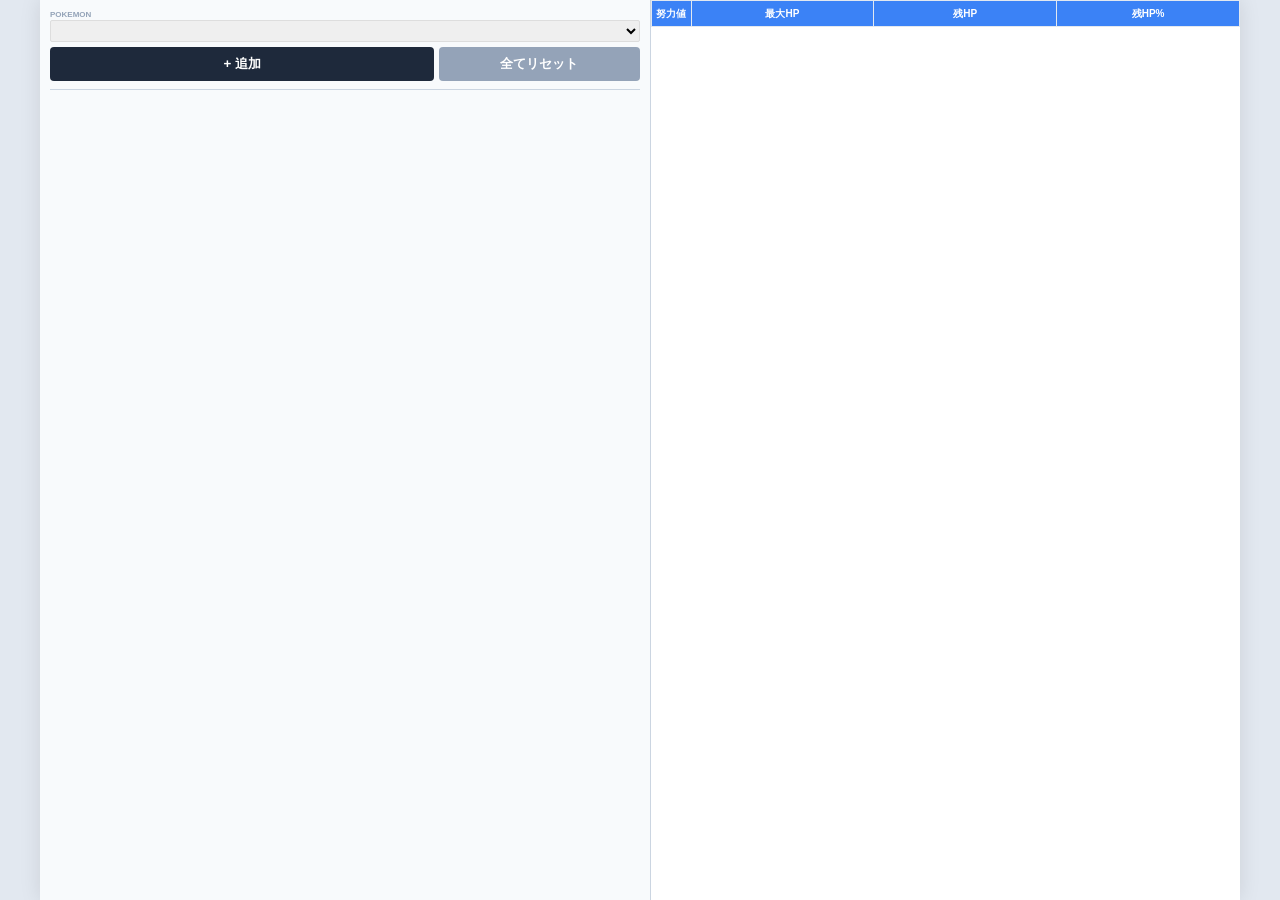
==== commit 7e332890: "修正" ====
--- a/hp_calc/index.html
+++ b/hp_calc/index.html
@@ -5,7 +5,7 @@
     <meta name="viewport" content="width=device-width, initial-scale=1.0">
     <title>与えた定数ダメージと残りHPの%からステータスを特定するツール</title>
     <link rel="stylesheet" href="style.css">
-    <script src="script.js" defer></script>
+    <script type="module" src="script.js" defer></script>
 </head>
 <body>
     <div class="wrapper">
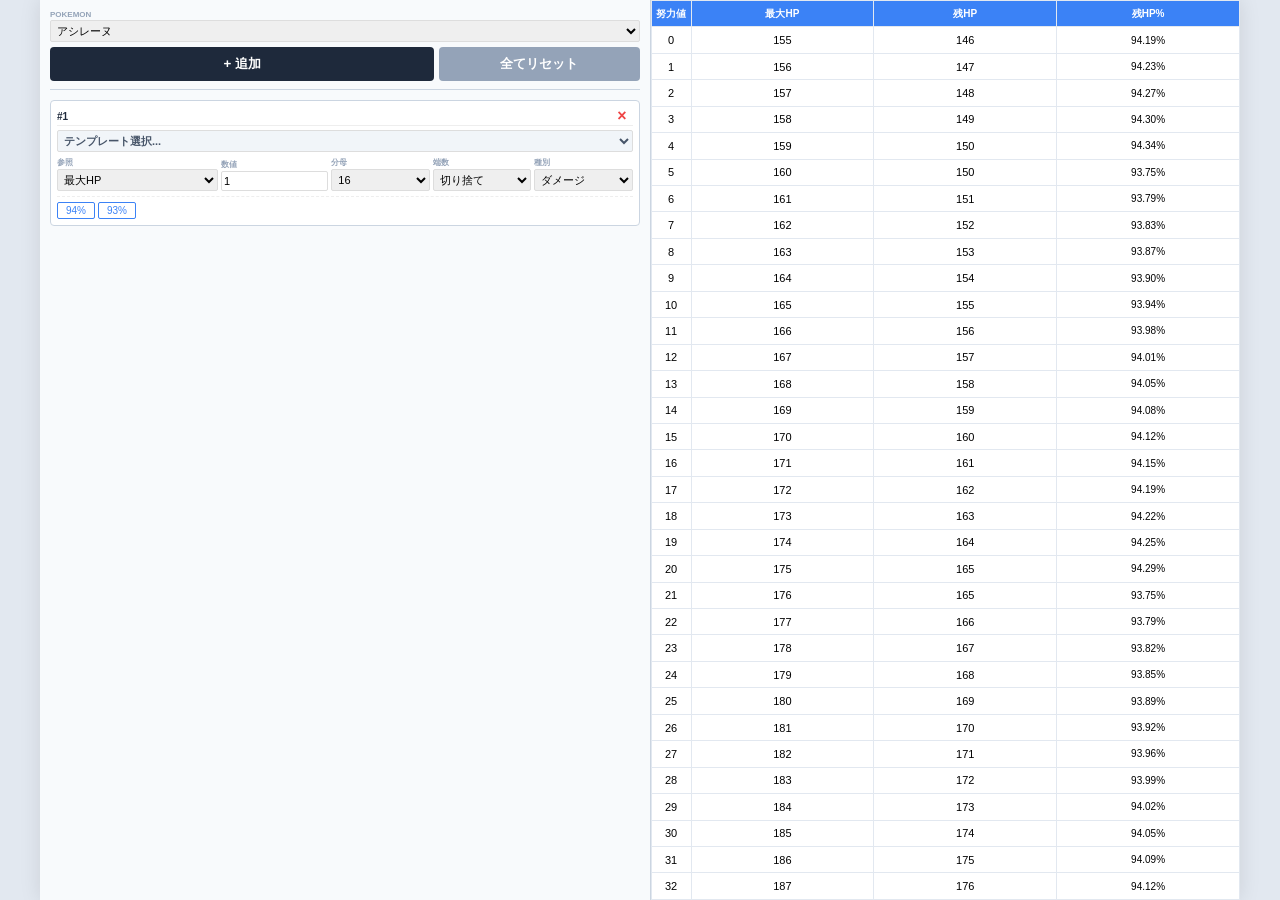
==== commit f9d9503c: "各ページ微アプデ" ====
--- a/hp_calc/index.html
+++ b/hp_calc/index.html
@@ -1,41 +1,41 @@
 <!DOCTYPE html>
 <html lang="ja">
 <head>
-    <meta charset="UTF-8">
-    <meta name="viewport" content="width=device-width, initial-scale=1.0">
-    <title>与えた定数ダメージと残りHPの%からステータスを特定するツール</title>
-    <link rel="stylesheet" href="style.css">
-    <script type="module" src="script.js" defer></script>
+  <meta charset="UTF-8">
+  <meta name="viewport" content="width=device-width, initial-scale=1.0">
+  <title>与えた定数ダメージと残りHPの%からステータスを特定するツール - つぬつーるず</title>
+  <link rel="stylesheet" href="style.css">
+  <script type="module" src="script.js" defer></script>
 </head>
 <body>
-    <div class="wrapper">
-        <div class="input-panel">
-            <div class="header-controls">
-                <div class="form-group">
-                    <label class="form-label">POKEMON</label>
-                    <select id="pokemonSelect" class="select-input" onchange="calcAll(); renderSets();"></select>
-                </div>
-                <div class="btn-group">
-                    <button class="btn-add" onclick="addSet()">+ 追加</button>
-                    <button class="btn-clear" onclick="clearAllSets()">全てリセット</button>
-                </div>
-            </div>
-            <div id="setsList"></div>
+  <div class="wrapper">
+    <div class="input-panel">
+      <div class="header-controls">
+        <div class="form-group">
+          <label class="form-label">POKEMON</label>
+          <select id="pokemonSelect" class="select-input" onchange="calcAll(); renderSets();"></select>
         </div>
+        <div class="btn-group">
+          <button class="btn-add" onclick="addSet()">+ 追加</button>
+          <button class="btn-clear" onclick="clearAllSets()">全てリセット</button>
+        </div>
+      </div>
+      <div id="setsList"></div>
+    </div>
 
-        <div class="result-panel">
-            <table class="calc-table">
-                <thead>
-                    <tr>
-                        <th style="width: 35px;">努力値</th>
-                        <th>最大HP</th>
-                        <th>残HP</th>
-                        <th>残HP%</th>
-                    </tr>
-                </thead>
-                <tbody id="resultBody"></tbody>
-            </table>
-        </div>
+    <div class="result-panel">
+      <table class="calc-table">
+        <thead>
+          <tr>
+            <th style="width: 35px;">努力値</th>
+            <th>最大HP</th>
+            <th>残HP</th>
+            <th>残HP%</th>
+          </tr>
+        </thead>
+        <tbody id="resultBody"></tbody>
+      </table>
     </div>
+  </div>
 </body>
 </html>
